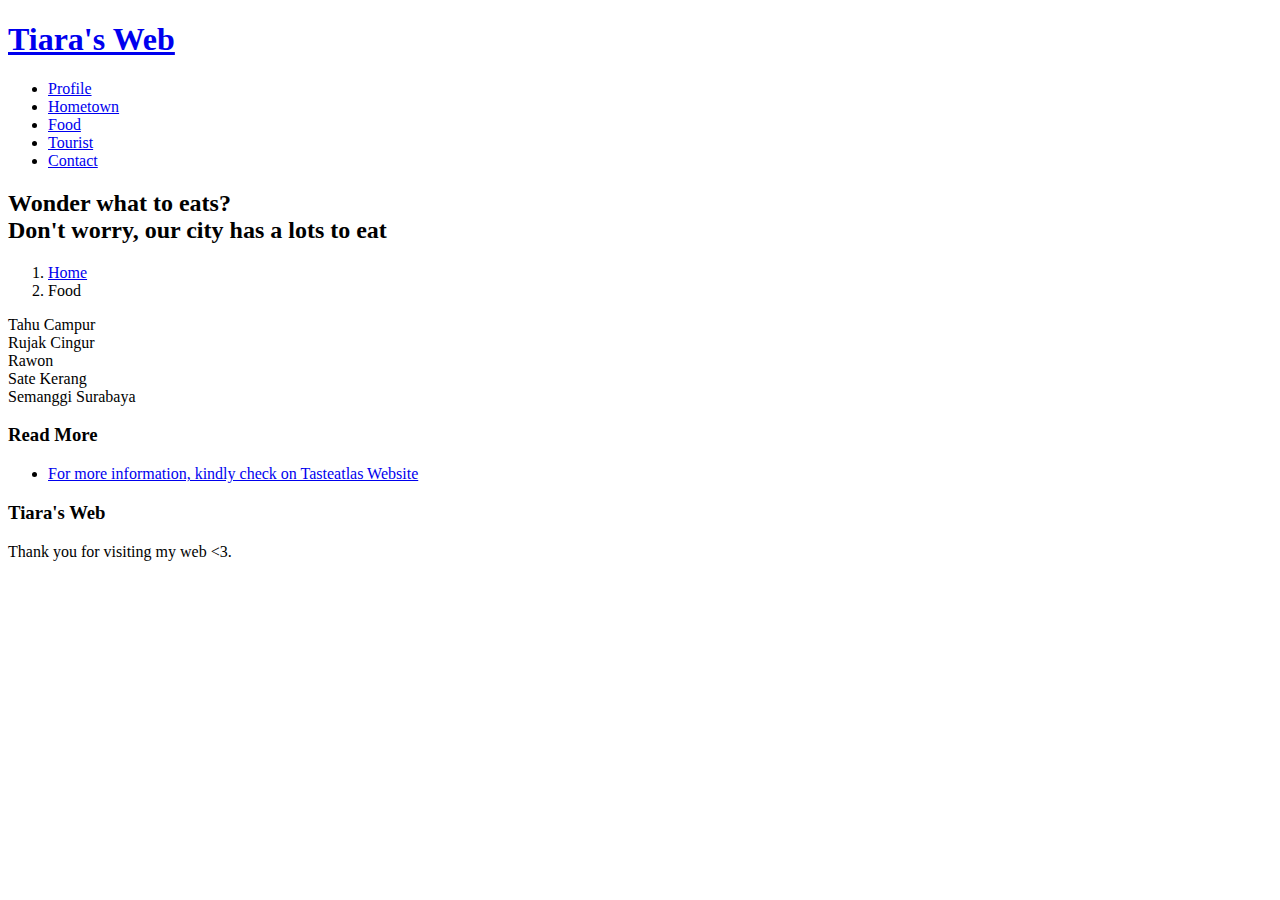
==== food.html @ 831ffb74 "Add files via upload" ====
<!DOCTYPE html>
<html lang="en">

<head>
  <meta charset="utf-8">
  <meta content="width=device-width, initial-scale=1.0" name="viewport">

  <title>Portfolio Details - My Profile Page</title>
  <meta content="" name="description">
  <meta content="" name="keywords">

  <!-- Google Fonts -->
  <link href="https://fonts.googleapis.com/css?family=Open+Sans:300,300i,400,400i,600,600i,700,700i|Raleway:300,300i,400,400i,500,500i,600,600i,700,700i|Poppins:300,300i,400,400i,500,500i,600,600i,700,700i" rel="stylesheet">

  <!-- Vendor CSS Files -->
  <link href="assets/vendor/animate.css/animate.min.css" rel="stylesheet">
  <link href="assets/vendor/aos/aos.css" rel="stylesheet">
  <link href="assets/vendor/bootstrap/css/bootstrap.min.css" rel="stylesheet">
  <link href="assets/vendor/bootstrap-icons/bootstrap-icons.css" rel="stylesheet">
  <link href="assets/vendor/boxicons/css/boxicons.min.css" rel="stylesheet">
  <link href="assets/vendor/glightbox/css/glightbox.min.css" rel="stylesheet">
  <link href="assets/vendor/remixicon/remixicon.css" rel="stylesheet">
  <link href="assets/vendor/swiper/swiper-bundle.min.css" rel="stylesheet">

  <!-- Template Main CSS File -->
  <link href="assets/css/style.css" rel="stylesheet">

</head>

<body>

  <!-- ======= Header ======= -->
  <header id="header" class="fixed-top d-flex align-items-center ">
    <div class="container d-flex align-items-center justify-content-between">

      <div class="logo">
        <h1><a href="index.html">Tiara's Web</a></h1>
      </div>

      <nav id="navbar" class="navbar">
        <ul>
              <li><a href="profile.html">Profile</a></li>
	      <li><a href="hometown.html">Hometown</a></li>
	      <li><a href="food.html">Food</a></li>
	      <li><a href="tourist.html">Tourist</a></li>
          </li>
          <li><a class="nav-link scrollto" href="#footer">Contact</a></li>
        </ul>
        <i class="bi bi-list mobile-nav-toggle"></i>
      </nav><!-- .navbar -->

    </div>
  </header><!-- End Header -->

  <main id="main">

    <!-- ======= Breadcrumbs ======= -->
    <section id="breadcrumbs" class="breadcrumbs">
      <div class="container">

        <div class="d-flex justify-content-between align-items-center">
          <h2>Wonder what to eats? <br>Don't worry, our city has a lots to eat</br></h2>
          <ol>
            <li><a href="index.html">Home</a></li>
            <li>Food</li>
          </ol>
        </div>
      </div>
    </section><!-- End Breadcrumbs -->

    <!-- ======= Portfolio Details Section ======= -->
    <section id="portfolio-details" class="portfolio-details">
      <div class="container">

        <div>

          <div>
            <div class="portfolio-details-slider swiper">
              <div class="swiper-wrapper align-items-center">

             	<div class="swiper-slide">
		  <div class="module">
                    <img src="assets/img/food/tahucampur.jpg" alt=""><h7>Tahu Campur</h7>
		  </div>
                </div>

             	<div class="swiper-slide">
		  <div class="module">
                    <img src="assets/img/food/rujakcingur.jpg" alt=""><h7>Rujak Cingur</h7>
		  </div>
                </div>

             	<div class="swiper-slide">
		  <div class="module">
                    <img src="assets/img/food/rawon.jpg" alt=""><h7>Rawon</h7>
		  </div>
                </div>

             	<div class="swiper-slide">
		  <div class="module">
                    <img src="assets/img/food/satekerang.jpg" alt=""><h7>Sate Kerang</h7>
		  </div>
                </div>

             	<div class="swiper-slide">
		  <div class="module">
                    <img src="assets/img/food/semanggisby.jpg" alt=""><h7>Semanggi Surabaya</h7>
		  </div>
                </div>

              </div>
              <div class="swiper-pagination"></div>
            </div>
          </div>

          <div>
            <div class="portfolio-info">
              <h3>Read More</h3>
              <ul>
                <li><a href="https://www.tasteatlas.com/local-food-in-surabaya">For more information, kindly check on Tasteatlas Website</a></li>
              </ul>
            </div>
          </div>
        </div>

      </div>
    </section><!-- End Portfolio Details Section -->

  </main><!-- End #main -->

  <!-- ======= Footer ======= -->
  <footer id="footer">
    <div class="container">
      <h3>Tiara's Web</h3>
      <p>Thank you for visiting my web <3.</p>
      <div class="social-links">
        <a href="https://id-id.facebook.com/fitrahmutiaraa" class="facebook"><i class="bx bxl-facebook"></i></a>
        <a href="http://instagram.com/fitrahmutiara" class="instagram"><i class="bx bxl-instagram"></i></a>
        <a href="http://linkedin.com/in/fitrah-mutiara" class="linkedin"><i class="bx bxl-linkedin"></i></a>
      </div>
    </div>
  </footer><!-- End Footer -->

  <a href="#" class="back-to-top d-flex align-items-center justify-content-center"><i class="bi bi-arrow-up-short"></i></a>

  <!-- Vendor JS Files -->
  <script src="assets/vendor/aos/aos.js"></script>
  <script src="assets/vendor/bootstrap/js/bootstrap.bundle.min.js"></script>
  <script src="assets/vendor/glightbox/js/glightbox.min.js"></script>
  <script src="assets/vendor/isotope-layout/isotope.pkgd.min.js"></script>
  <script src="assets/vendor/swiper/swiper-bundle.min.js"></script>

  <!-- Template Main JS File -->
  <script src="assets/js/main.js"></script>

</body>

</html>
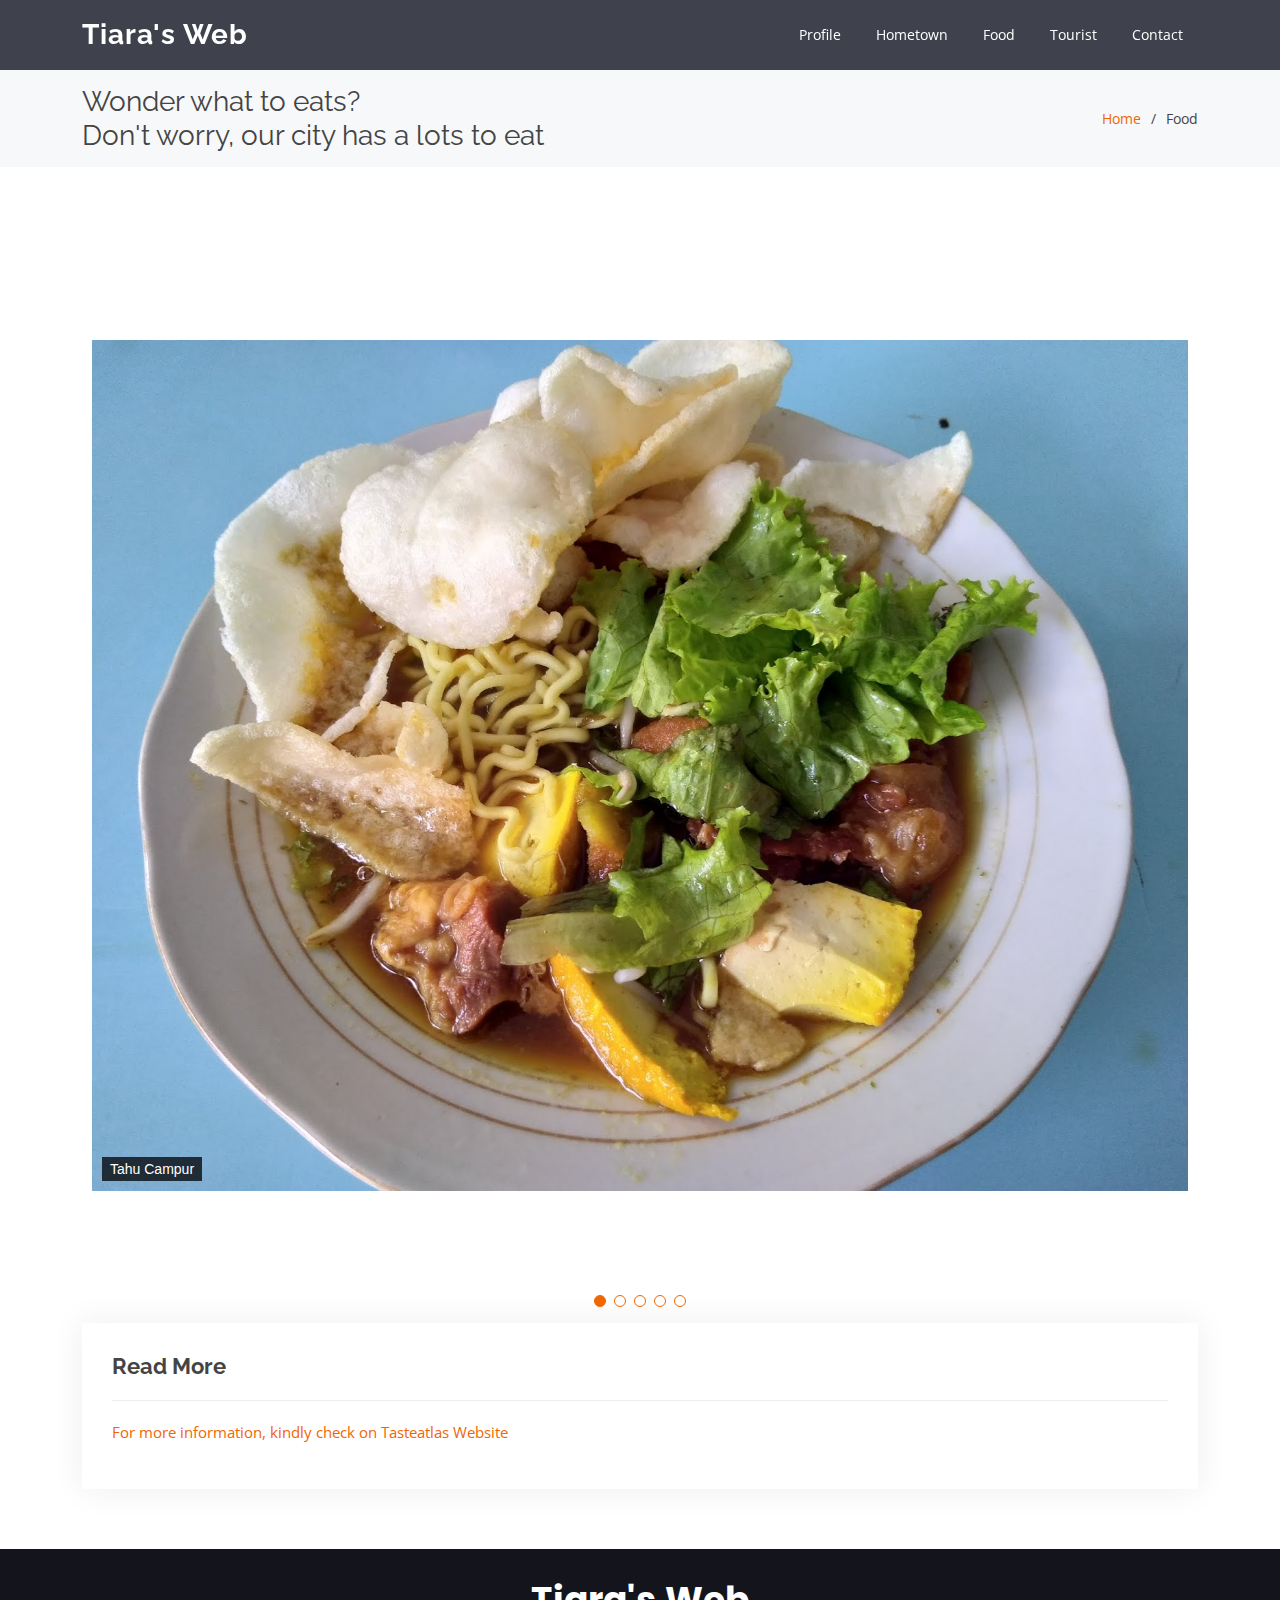
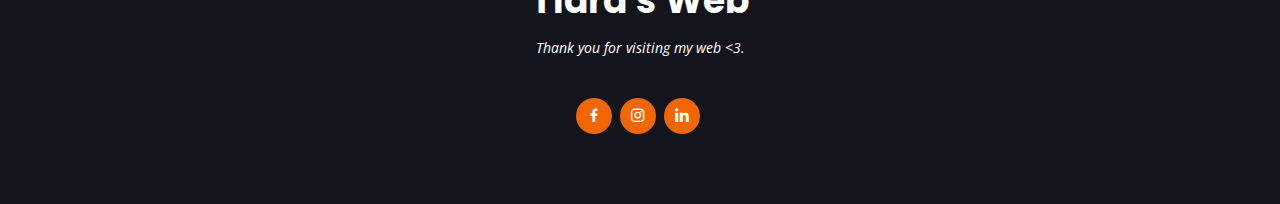
==== commit 8e65855d: "change the title" ====
--- a/food.html
+++ b/food.html
@@ -5,7 +5,7 @@
   <meta charset="utf-8">
   <meta content="width=device-width, initial-scale=1.0" name="viewport">
 
-  <title>Portfolio Details - My Profile Page</title>
+  <title>Surabaya's Food</title>
   <meta content="" name="description">
   <meta content="" name="keywords">
 
@@ -155,4 +155,4 @@
 
 </body>
 
-</html>+</html>
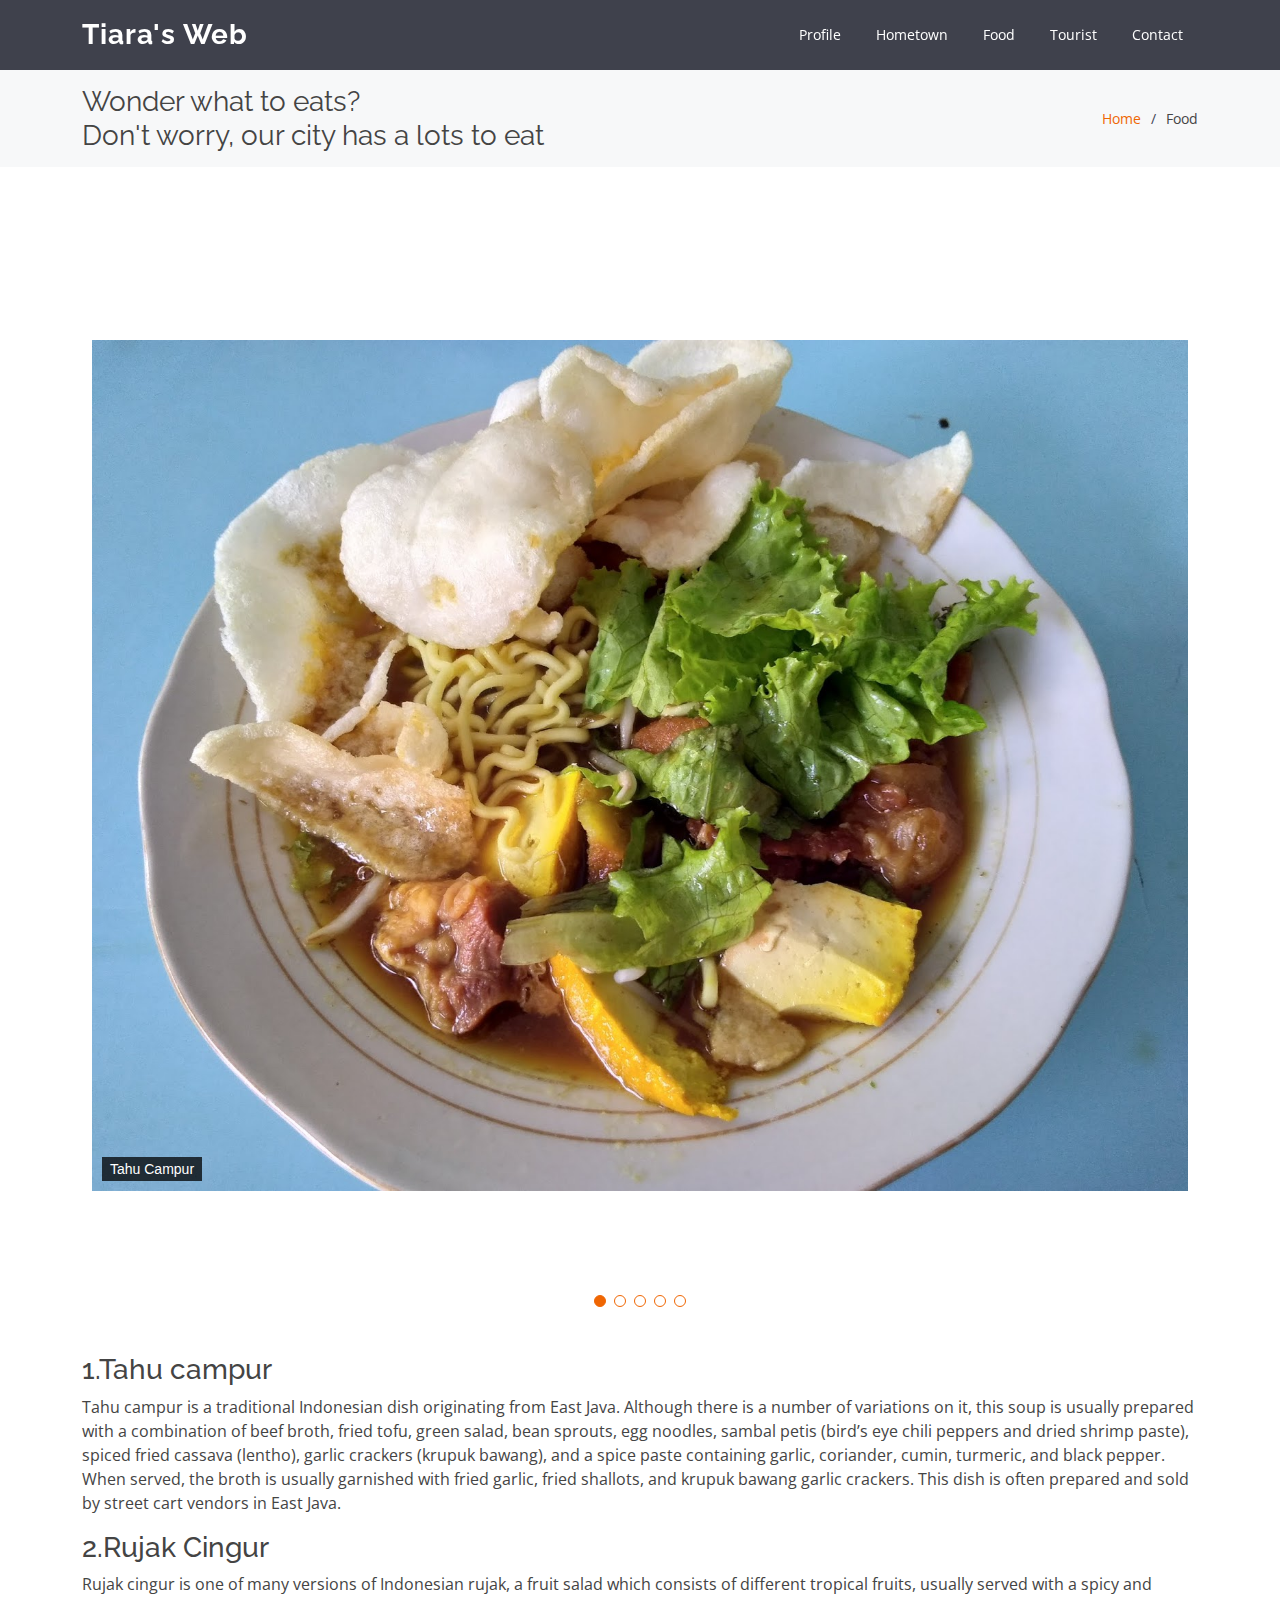
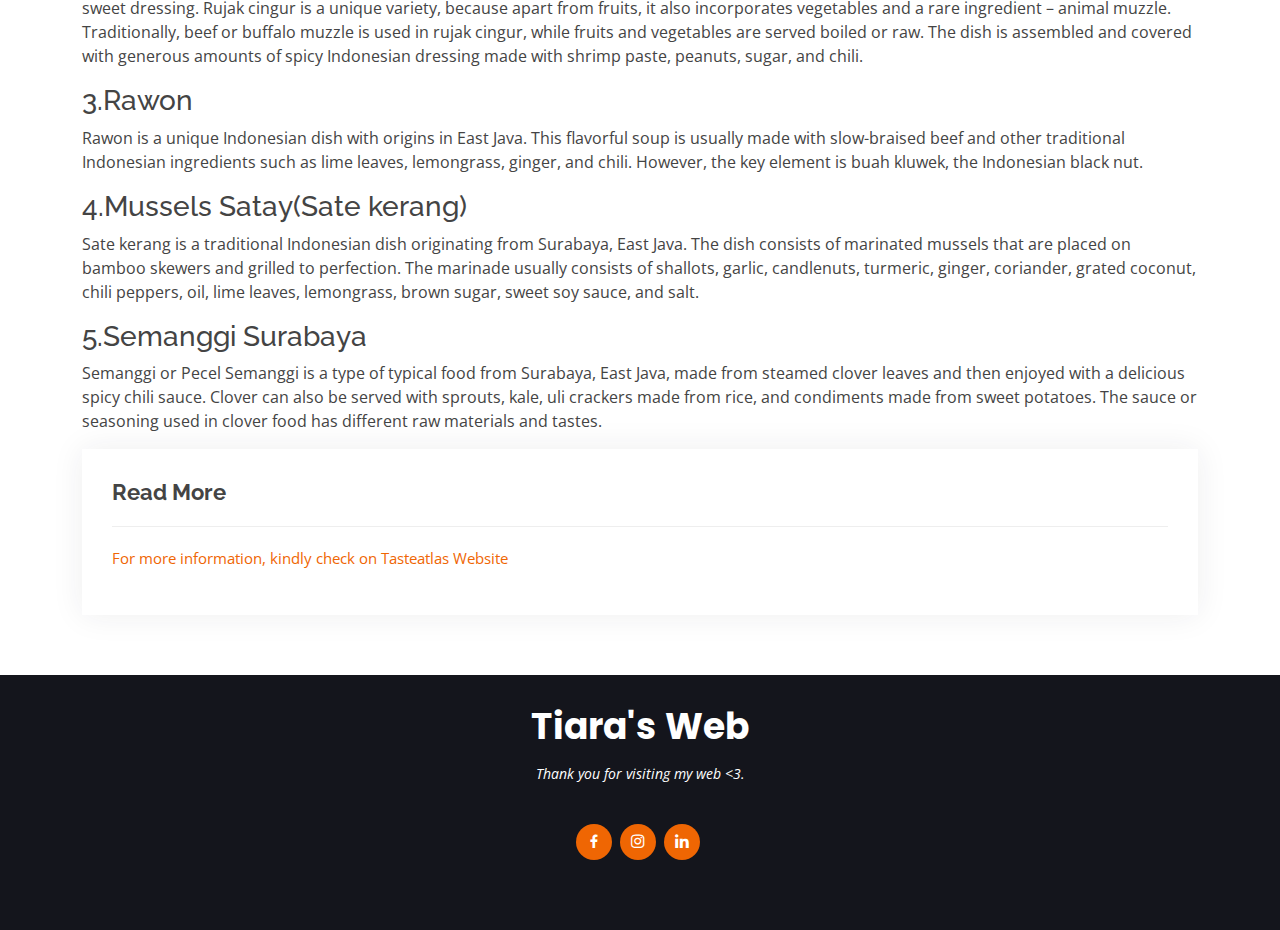
==== commit fb4977a1: "add desc" ====
--- a/food.html
+++ b/food.html
@@ -112,6 +112,35 @@
               <div class="swiper-pagination"></div>
             </div>
           </div>
+		
+        </div>
+         <div class="portfolio-description">
+              <h3>1.Tahu campur</h3>
+              <p>
+                Tahu campur is a traditional Indonesian dish originating from East Java. Although there is a number of variations on it, this soup is usually prepared with a combination of beef broth, fried tofu, green salad, bean sprouts, egg noodles, sambal petis (bird’s eye chili peppers and dried shrimp paste), spiced fried cassava (lentho), garlic crackers (krupuk bawang), and a spice paste containing garlic, coriander, cumin, turmeric, and black pepper.
+		<br>When served, the broth is usually garnished with fried garlic, fried shallots, and krupuk bawang garlic crackers. This dish is often prepared and sold by street cart vendors in East Java.</br>
+              </p>
+
+              <h3>2.Rujak Cingur</h3>
+              <p>
+                Rujak cingur is one of many versions of Indonesian rujak, a fruit salad which consists of different tropical fruits, usually served with a spicy and sweet dressing. Rujak cingur is a unique variety, because apart from fruits, it also incorporates vegetables and a rare ingredient – animal muzzle.
+		<br>Traditionally, beef or buffalo muzzle is used in rujak cingur, while fruits and vegetables are served boiled or raw. The dish is assembled and covered with generous amounts of spicy Indonesian dressing made with shrimp paste, peanuts, sugar, and chili. </br>
+              </p>
+
+              <h3>3.Rawon</h3>
+              <p>
+                Rawon is a unique Indonesian dish with origins in East Java. This flavorful soup is usually made with slow-braised beef and other traditional Indonesian ingredients such as lime leaves, lemongrass, ginger, and chili. However, the key element is buah kluwek, the Indonesian black nut.
+              </p>
+
+              <h3>4.Mussels Satay(Sate kerang)</h3>
+              <p>
+                Sate kerang is a traditional Indonesian dish originating from Surabaya, East Java. The dish consists of marinated mussels that are placed on bamboo skewers and grilled to perfection. The marinade usually consists of shallots, garlic, candlenuts, turmeric, ginger, coriander, grated coconut, chili peppers, oil, lime leaves, lemongrass, brown sugar, sweet soy sauce, and salt.
+              </p>
+
+              <h3>5.Semanggi Surabaya</h3>
+              <p>
+                Semanggi or Pecel Semanggi is a type of typical food from Surabaya, East Java, made from steamed clover leaves and then enjoyed with a delicious spicy chili sauce. Clover can also be served with sprouts, kale, uli crackers made from rice, and condiments made from sweet potatoes. The sauce or seasoning used in clover food has different raw materials and tastes.
+              </p>
 
           <div>
             <div class="portfolio-info">
